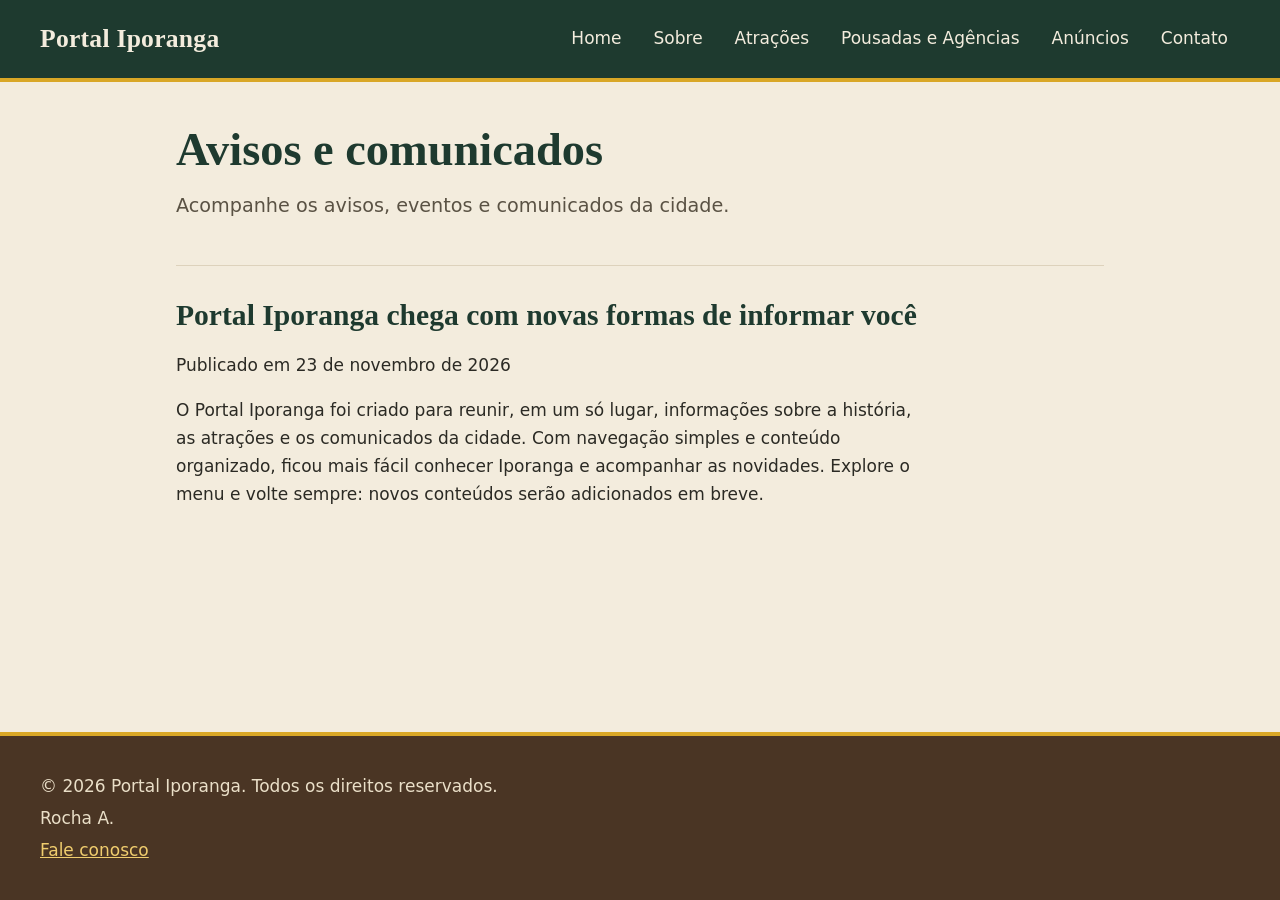
==== anuncios.html @ 33426d28 "Cria estrutura inicial do Portal Iporanga" ====
<!DOCTYPE html>
<html lang="pt-BR">
<head>
    <meta charset="UTF-8">
    <meta name="viewport" content="width=device-width, initial-scale=1.0">
    <title>Anúncios - Portal Iporanga</title>
    <link rel="stylesheet" href="style.css">
</head>
<body>
    <header>
        <strong>Portal Iporanga</strong>
        <nav>
            <ul>
                <li><a href="index.html">Home</a></li>
                <li><a href="sobre.html">Sobre</a></li>
                <li><a href="atracoes.html">Atrações</a></li>
                <li><a href="servicos.html">Pousadas e Agências</a></li>
                <li><a href="anuncios.html">Anúncios</a></li>
                <li><a href="contato.html">Contato</a></li>
            </ul>
        </nav>
    </header>

    <main>
        <h1>Avisos e comunicados</h1>
        <p>Acompanhe os avisos, eventos e comunicados da cidade.</p>

        <section>
            <h2>Portal Iporanga chega com novas formas de informar você</h2>
            <p>Publicado em 23 de novembro de 2026</p>
            <p>O Portal Iporanga foi criado para reunir, em um só lugar, informações sobre a história, as atrações e os comunicados da cidade. Com navegação simples e conteúdo organizado, ficou mais fácil conhecer Iporanga e acompanhar as novidades. Explore o menu e volte sempre: novos conteúdos serão adicionados em breve.</p>
        </section>

    </main>

    <footer>
        <p>&copy; 2026 Portal Iporanga. Todos os direitos reservados.</p>
        <p>Rocha A.</p>
        <p><a href="contato.html">Fale conosco</a></p>
    </footer>
</body>
</html>
---- style.css ----
/* ==========================================================
   Portal Iporanga - folha de estilos
   Paleta: verde (Mata Atlântica), azul (rio Ribeira), amarelo (ouro),
   marrom (terra e casario de pau a pique) e bege (taipa).
   ========================================================== */

:root {
    --bosque: #1e3a2f;      /* verde-escuro: cabeçalho e títulos */
    --musgo: #3e6b4d;       /* verde médio: detalhes dos cartões */
    --bege: #f3ecdd;        /* bege: fundo da página, cor da taipa */
    --papel: #fffdf8;       /* bege bem claro: fundo dos cartões */
    --rio: #1f5f8b;         /* azul: links no texto, cor do rio */
    --rio-escuro: #154468;  /* azul-escuro: links ao passar o mouse */
    --ouro: #d9a726;        /* amarelo: filetes e destaques */
    --ouro-claro: #f0cd6e;  /* amarelo claro: destaques sobre fundo escuro */
    --terra: #4a3524;       /* marrom: rodapé */
    --tinta: #2b2a24;       /* texto principal */
    --tinta-suave: #5a5244; /* texto secundário */
    --linha: #ddd2bc;       /* bordas discretas */

    --fonte-titulo: Georgia, "Times New Roman", serif;
    --fonte-texto: "Segoe UI", system-ui, -apple-system, Roboto, "Helvetica Neue", Arial, sans-serif;
}

/* ---------- Base ---------- */

*,
*::before,
*::after {
    box-sizing: border-box;
}

html {
    -webkit-text-size-adjust: 100%;
}

body {
    margin: 0;
    min-height: 100vh;
    display: flex;
    flex-direction: column;
    background: var(--bege);
    color: var(--tinta);
    font-family: var(--fonte-texto);
    font-size: 1.0625rem;
    line-height: 1.65;
}

a:focus-visible {
    outline: 3px solid var(--ouro);
    outline-offset: 2px;
}

/* ---------- Cabeçalho e menu ---------- */

body > header {
    display: flex;
    flex-wrap: wrap;
    align-items: center;
    justify-content: space-between;
    gap: 0.75rem 2rem;
    padding: 1rem clamp(1rem, 4vw, 2.5rem);
    background: var(--bosque);
    color: var(--bege);
    border-bottom: 4px solid var(--ouro);
}

body > header strong {
    font-family: var(--fonte-titulo);
    font-size: 1.6rem;
    font-weight: 700;
    letter-spacing: 0.01em;
}

nav ul {
    display: flex;
    flex-wrap: wrap;
    gap: 0.25rem 0.5rem;
    margin: 0;
    padding: 0;
    list-style: none;
}

nav a {
    display: block;
    padding: 0.5rem 0.75rem;
    border-bottom: 2px solid transparent;
    color: var(--bege);
    text-decoration: none;
    transition: color 0.15s, border-color 0.15s;
}

nav a:hover {
    color: var(--ouro-claro);
    border-bottom-color: var(--ouro-claro);
}

nav a[aria-current="page"] {
    border-bottom-color: var(--ouro);
    font-weight: 600;
}

nav a:focus-visible {
    outline-color: var(--ouro-claro);
}

/* ---------- Conteúdo principal ---------- */

main {
    flex: 1;
    width: 100%;
    max-width: 62rem;
    margin: 0 auto;
    padding: 2.5rem clamp(1rem, 4vw, 2rem) 3.5rem;
}

main p,
main li {
    max-width: 68ch;
}

h1,
h2,
h3 {
    font-family: var(--fonte-titulo);
    line-height: 1.2;
    color: var(--bosque);
}

h1 {
    margin: 0 0 0.75rem;
    font-size: clamp(2rem, 1rem + 3.5vw, 2.9rem);
}

main > h1 + p {
    margin-top: 0;
    font-size: 1.2rem;
    color: var(--tinta-suave);
}

h2 {
    margin: 0 0 0.75rem;
    font-size: clamp(1.45rem, 1rem + 1.5vw, 1.85rem);
}

h3 {
    margin: 1.75rem 0 0.4rem;
    font-size: 1.2rem;
}

main section {
    margin-top: 2.75rem;
    padding-top: 2rem;
    border-top: 1px solid var(--linha);
}

main ul {
    padding-left: 1.25rem;
}

main li {
    margin: 0.4rem 0;
}

main a {
    color: var(--rio);
    text-underline-offset: 0.2em;
}

main a:hover {
    color: var(--rio-escuro);
}

/* ---------- Cartões (hospedagens, guias, agências) ---------- */

section:has(> article ul) {
    display: grid;
    grid-template-columns: repeat(auto-fill, minmax(17rem, 1fr));
    gap: 1rem;
}

section:has(> article ul) > h2,
section:has(> article ul) > p {
    grid-column: 1 / -1;
    margin-bottom: 0;
}

article:has(ul) {
    padding: 1rem 1.25rem;
    background: var(--papel);
    border: 1px solid var(--linha);
    border-left: 4px solid var(--musgo);
    border-radius: 0.375rem;
}

article:has(ul) h3 {
    margin: 0 0 0.5rem;
    font-size: 1.15rem;
}

article:has(ul) ul {
    margin: 0;
    padding: 0;
    list-style: none;
}

article:has(ul) li {
    margin: 0.3rem 0;
    overflow-wrap: anywhere;
}

/* ---------- Rodapé ---------- */

body > footer {
    padding: 2rem clamp(1rem, 4vw, 2.5rem);
    background: var(--terra);
    color: #eadfc8;
    border-top: 4px solid var(--ouro);
}

footer p {
    margin: 0.25rem 0;
}

footer a {
    color: var(--ouro-claro);
}

footer a:focus-visible {
    outline-color: var(--ouro-claro);
}

/* ---------- Telas pequenas ---------- */

@media (max-width: 40rem) {
    body {
        font-size: 1rem;
    }

    body > header {
        flex-direction: column;
        align-items: flex-start;
    }

    nav ul {
        gap: 0 0.25rem;
    }

    nav a {
        padding: 0.5rem;
    }
}

@media (prefers-reduced-motion: reduce) {
    * {
        transition: none !important;
    }
}
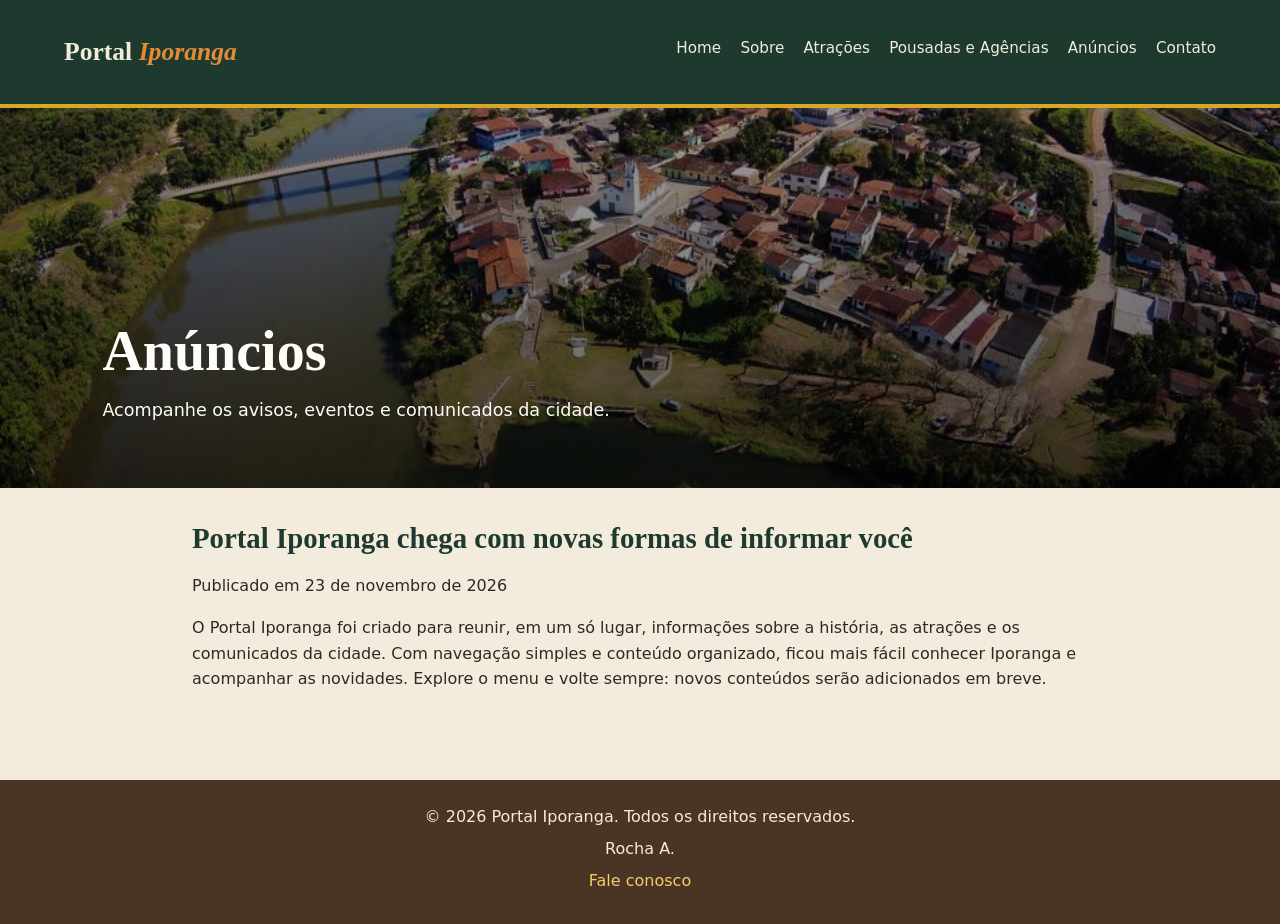
==== commit cecc02ef: "Atualização" ====
--- a/anuncios.html
+++ b/anuncios.html
@@ -8,7 +8,7 @@
 </head>
 <body>
     <header>
-        <strong>Portal Iporanga</strong>
+        <strong>Portal <span>Iporanga</span></strong>
         <nav>
             <ul>
                 <li><a href="index.html">Home</a></li>
@@ -22,8 +22,10 @@
     </header>
 
     <main>
-        <h1>Avisos e comunicados</h1>
-        <p>Acompanhe os avisos, eventos e comunicados da cidade.</p>
+        <section class="capa capa-home">
+            <h1>Anúncios</h1>
+            <p>Acompanhe os avisos, eventos e comunicados da cidade.</p>
+        </section>
 
         <section>
             <h2>Portal Iporanga chega com novas formas de informar você</h2>
--- a/style.css
+++ b/style.css
@@ -1,257 +1,322 @@
-/* ==========================================================
-   Portal Iporanga - folha de estilos
-   Paleta: verde (Mata Atlântica), azul (rio Ribeira), amarelo (ouro),
-   marrom (terra e casario de pau a pique) e bege (taipa).
-   ========================================================== */
-
-:root {
-    --bosque: #1e3a2f;      /* verde-escuro: cabeçalho e títulos */
-    --musgo: #3e6b4d;       /* verde médio: detalhes dos cartões */
-    --bege: #f3ecdd;        /* bege: fundo da página, cor da taipa */
-    --papel: #fffdf8;       /* bege bem claro: fundo dos cartões */
-    --rio: #1f5f8b;         /* azul: links no texto, cor do rio */
-    --rio-escuro: #154468;  /* azul-escuro: links ao passar o mouse */
-    --ouro: #d9a726;        /* amarelo: filetes e destaques */
-    --ouro-claro: #f0cd6e;  /* amarelo claro: destaques sobre fundo escuro */
-    --terra: #4a3524;       /* marrom: rodapé */
-    --tinta: #2b2a24;       /* texto principal */
-    --tinta-suave: #5a5244; /* texto secundário */
-    --linha: #ddd2bc;       /* bordas discretas */
-
-    --fonte-titulo: Georgia, "Times New Roman", serif;
-    --fonte-texto: "Segoe UI", system-ui, -apple-system, Roboto, "Helvetica Neue", Arial, sans-serif;
-}
-
-/* ---------- Base ---------- */
-
-*,
-*::before,
-*::after {
+/* Portal Iporanga - folha de estilos
+
+   Paleta:
+   verde-escuro  #1e3a2f  cabeçalho e títulos
+   verde médio   #3e6b4d  detalhe dos cartões
+   azul          #1f5f8b  links (rio Ribeira); #154468 ao passar o mouse
+   amarelo       #d9a726  filetes e destaques; #f0cd6e sobre fundo escuro
+   marrom        #4a3524  rodapé
+   bege          #f3ecdd  fundo da página; #fffdf8 nos cartões; #ddd2bc nas bordas
+   texto         #2b2a24  principal; #5a5244 secundário
+*/
+
+/* Base */
+
+* {
+    margin: 0;
+    padding: 0;
     box-sizing: border-box;
 }
 
 html {
-    -webkit-text-size-adjust: 100%;
-}
-
+    scroll-behavior: smooth;
+}
+
+.span {
+    color: #e58b38;
+}
 body {
-    margin: 0;
     min-height: 100vh;
     display: flex;
     flex-direction: column;
-    background: var(--bege);
-    color: var(--tinta);
-    font-family: var(--fonte-texto);
-    font-size: 1.0625rem;
-    line-height: 1.65;
-}
-
-a:focus-visible {
-    outline: 3px solid var(--ouro);
-    outline-offset: 2px;
-}
-
-/* ---------- Cabeçalho e menu ---------- */
+    background: #f3ecdd;
+    color: #2b2a24;
+    font-family: "Segoe UI", system-ui, -apple-system, Roboto, "Helvetica Neue", Arial, sans-serif;
+    line-height: 1.6;
+}
+
+main {
+    flex: 1;
+}
+
+
+/* Cabeçalho e menu */
 
 body > header {
     display: flex;
     flex-wrap: wrap;
     align-items: center;
     justify-content: space-between;
-    gap: 0.75rem 2rem;
-    padding: 1rem clamp(1rem, 4vw, 2.5rem);
-    background: var(--bosque);
-    color: var(--bege);
-    border-bottom: 4px solid var(--ouro);
+    gap: 1rem;
+    padding: 1.2rem 5%;
+    background: #1e3a2f;
+    color: #f3ecdd;
+    border-bottom: 4px solid #d9a726;
 }
 
 body > header strong {
-    font-family: var(--fonte-titulo);
+    font-family: Georgia, "Times New Roman", serif;
     font-size: 1.6rem;
-    font-weight: 700;
-    letter-spacing: 0.01em;
-}
-
-nav ul {
+    font-weight: bold;
+}
+
+body > header strong span {
+    color: #e58b38;
+    font-style: italic;
+}
+
+body > header nav ul {
     display: flex;
     flex-wrap: wrap;
-    gap: 0.25rem 0.5rem;
-    margin: 0;
-    padding: 0;
+    align-items: center;
+    justify-content: center;
+    gap: 0.5rem 1.2rem;
     list-style: none;
 }
 
-nav a {
-    display: block;
-    padding: 0.5rem 0.75rem;
-    border-bottom: 2px solid transparent;
-    color: var(--bege);
+body > header nav a {
+    color: #f3ecdd;
     text-decoration: none;
-    transition: color 0.15s, border-color 0.15s;
-}
-
-nav a:hover {
-    color: var(--ouro-claro);
-    border-bottom-color: var(--ouro-claro);
-}
-
-nav a[aria-current="page"] {
-    border-bottom-color: var(--ouro);
-    font-weight: 600;
-}
-
-nav a:focus-visible {
-    outline-color: var(--ouro-claro);
-}
-
-/* ---------- Conteúdo principal ---------- */
-
-main {
-    flex: 1;
+    font-size: 0.95rem;
+    transition: color 0.2s ease;
+}
+
+body > header nav a:hover,
+body > header nav a[aria-current="page"] {
+    color: #f0cd6e;
+}
+
+body > header nav a[aria-current="page"] {
+    font-weight: bold;
+}
+
+
+/* Capa (foto de fundo no topo de cada página) */
+
+.capa {
+    min-height: 380px;
+    display: flex;
+    flex-direction: column;
+    justify-content: flex-end;
+    align-items: flex-start;
+    padding: 3rem 8%;
+    background-color: #1e3a2f;
+    background-image: linear-gradient(
+        rgba(0, 0, 0, 0.35),
+        rgba(0, 0, 0, 0.65)
+    );
+    background-size: cover;
+    background-position: center;
+    background-repeat: no-repeat;
+    color: #fffdf8;
+}
+
+.capa h1 {
+    max-width: 850px;
+    margin-bottom: 0.8rem;
+    font-family: Georgia, "Times New Roman", serif;
+    font-size: clamp(2rem, 5vw, 3.5rem);
+    line-height: 1.15;
+}
+
+.capa p {
+    max-width: 650px;
+    font-size: 1.1rem;
+    color: #fffdf8;
+}
+
+
+/* Fotos: ficam na mesma pasta do style.css */
+
+.capa-home {
+    background-image:
+        linear-gradient(rgba(0, 0, 0, 0.35), rgba(0, 0, 0, 0.65)),
+        url("capa-home.jpg.jpg");
+}
+
+.capa-sobre {
+    background-image:
+        linear-gradient(rgba(0, 0, 0, 0.35), rgba(0, 0, 0, 0.65)),
+        url("capa-sobre.jpg.jpg");
+}
+
+.capa-atracoes {
+    background-image:
+        linear-gradient(rgba(0, 0, 0, 0.35), rgba(0, 0, 0, 0.65)),
+        url("capa-atracoes.jpg.jpg");
+}
+
+.capa-servicos {
+    background-image:
+        linear-gradient(rgba(0, 0, 0, 0.35), rgba(0, 0, 0, 0.65)),
+        url("capa-servicos.jpg.jpg");
+}
+
+.capa-anuncios {
+    background-image:
+        linear-gradient(rgba(0, 0, 0, 0.35), rgba(0, 0, 0, 0.65)),
+        url("capa-anuncios.jpg.jpg");
+}
+
+.capa-contato {
+    background-image:
+        linear-gradient(rgba(0, 0, 0, 0.35), rgba(0, 0, 0, 0.65)),
+        url("capa-contato.jpg.jpg");
+}
+
+
+/* Conteúdo: margens laterais e espaço para respirar */
+
+.conteudo {
     width: 100%;
     max-width: 62rem;
     margin: 0 auto;
-    padding: 2.5rem clamp(1rem, 4vw, 2rem) 3.5rem;
-}
-
-main p,
-main li {
-    max-width: 68ch;
-}
-
-h1,
+    padding: 3rem clamp(1.2rem, 5%, 3rem) 4.5rem;
+}
+
+.conteudo section {
+    margin-bottom: 2.5rem;
+}
+
+.conteudo section:last-child {
+    margin-bottom: 0;
+}
+
+
+/* Segurança: se alguma página ainda estiver sem a capa, o texto mantém as margens */
+
+main > section:not(.capa) {
+    width: 100%;
+    max-width: 62rem;
+    margin: 0 auto 2.5rem;
+    padding: 2rem clamp(1.2rem, 5%, 3rem);
+}
+
+
+/* Textos */
+
 h2,
 h3 {
-    font-family: var(--fonte-titulo);
-    line-height: 1.2;
-    color: var(--bosque);
-}
-
-h1 {
-    margin: 0 0 0.75rem;
-    font-size: clamp(2rem, 1rem + 3.5vw, 2.9rem);
-}
-
-main > h1 + p {
+    color: #1e3a2f;
+    font-family: Georgia, "Times New Roman", serif;
+    line-height: 1.3;
+}
+
+h2 {
+    margin-bottom: 1rem;
+    font-size: 1.8rem;
+}
+
+h3 {
+    margin: 1.5rem 0 0.7rem;
+    font-size: 1.3rem;
+}
+
+p {
+    margin-bottom: 1rem;
+}
+
+ul {
+    margin: 1rem 0 1rem 1.5rem;
+}
+
+li {
+    margin-bottom: 0.5rem;
+}
+
+main a {
+    color: #1f5f8b;
+    text-decoration: none;
+}
+
+main a:hover {
+    color: #154468;
+    text-decoration: underline;
+}
+
+
+/* Cartões (hospedagens, guias, agências) */
+
+.conteudo section:has(> article),
+.conteudo article {
+    border: 1px solid #ddd2bc;
+    border-left: 4px solid #3e6b4d;
+    border-radius: 8px;
+    background: #fffdf8;
+    padding: 1.5rem;
+    margin-bottom: 1.5rem;
+}
+
+.conteudo article h2,
+.conteudo article h3 {
     margin-top: 0;
-    font-size: 1.2rem;
-    color: var(--tinta-suave);
-}
-
-h2 {
-    margin: 0 0 0.75rem;
-    font-size: clamp(1.45rem, 1rem + 1.5vw, 1.85rem);
-}
-
-h3 {
-    margin: 1.75rem 0 0.4rem;
-    font-size: 1.2rem;
-}
-
-main section {
-    margin-top: 2.75rem;
-    padding-top: 2rem;
-    border-top: 1px solid var(--linha);
-}
-
-main ul {
-    padding-left: 1.25rem;
-}
-
-main li {
-    margin: 0.4rem 0;
-}
-
-main a {
-    color: var(--rio);
-    text-underline-offset: 0.2em;
-}
-
-main a:hover {
-    color: var(--rio-escuro);
-}
-
-/* ---------- Cartões (hospedagens, guias, agências) ---------- */
-
-section:has(> article ul) {
-    display: grid;
-    grid-template-columns: repeat(auto-fill, minmax(17rem, 1fr));
-    gap: 1rem;
-}
-
-section:has(> article ul) > h2,
-section:has(> article ul) > p {
-    grid-column: 1 / -1;
-    margin-bottom: 0;
-}
-
-article:has(ul) {
-    padding: 1rem 1.25rem;
-    background: var(--papel);
-    border: 1px solid var(--linha);
-    border-left: 4px solid var(--musgo);
-    border-radius: 0.375rem;
-}
-
-article:has(ul) h3 {
-    margin: 0 0 0.5rem;
-    font-size: 1.15rem;
-}
-
-article:has(ul) ul {
-    margin: 0;
-    padding: 0;
-    list-style: none;
-}
-
-article:has(ul) li {
-    margin: 0.3rem 0;
-    overflow-wrap: anywhere;
-}
-
-/* ---------- Rodapé ---------- */
+}
+
+
+/* Rodapé */
 
 body > footer {
-    padding: 2rem clamp(1rem, 4vw, 2.5rem);
-    background: var(--terra);
-    color: #eadfc8;
-    border-top: 4px solid var(--ouro);
-}
-
-footer p {
-    margin: 0.25rem 0;
-}
-
-footer a {
-    color: var(--ouro-claro);
-}
-
-footer a:focus-visible {
-    outline-color: var(--ouro-claro);
-}
-
-/* ---------- Telas pequenas ---------- */
+    margin-top: auto;
+    padding: 1.5rem 5%;
+    background: #4a3524;
+    color: #f3ecdd;
+    text-align: center;
+}
+
+body > footer p {
+    margin-bottom: 0.4rem;
+}
+
+body > footer a {
+    color: #f0cd6e;
+    text-decoration: none;
+}
+
+body > footer a:hover {
+    text-decoration: underline;
+}
+
+
+/* Telas pequenas */
 
 @media (max-width: 40rem) {
-    body {
-        font-size: 1rem;
-    }
-
     body > header {
         flex-direction: column;
-        align-items: flex-start;
-    }
-
-    nav ul {
-        gap: 0 0.25rem;
-    }
-
-    nav a {
-        padding: 0.5rem;
+        text-align: center;
+        padding: 1rem;
+    }
+
+    body > header nav ul {
+        gap: 0.7rem 1rem;
+    }
+
+    .capa {
+        min-height: 300px;
+        padding: 2rem 1.3rem;
+    }
+
+    .capa h1 {
+        font-size: 2rem;
+    }
+
+    .capa p {
+        font-size: 1rem;
+    }
+
+    .conteudo {
+        padding: 2rem 1.2rem 3rem;
+    }
+
+    main > section:not(.capa) {
+        padding: 1.5rem 1.2rem;
     }
 }
 
 @media (prefers-reduced-motion: reduce) {
+    html {
+        scroll-behavior: auto;
+    }
+
     * {
         transition: none !important;
     }
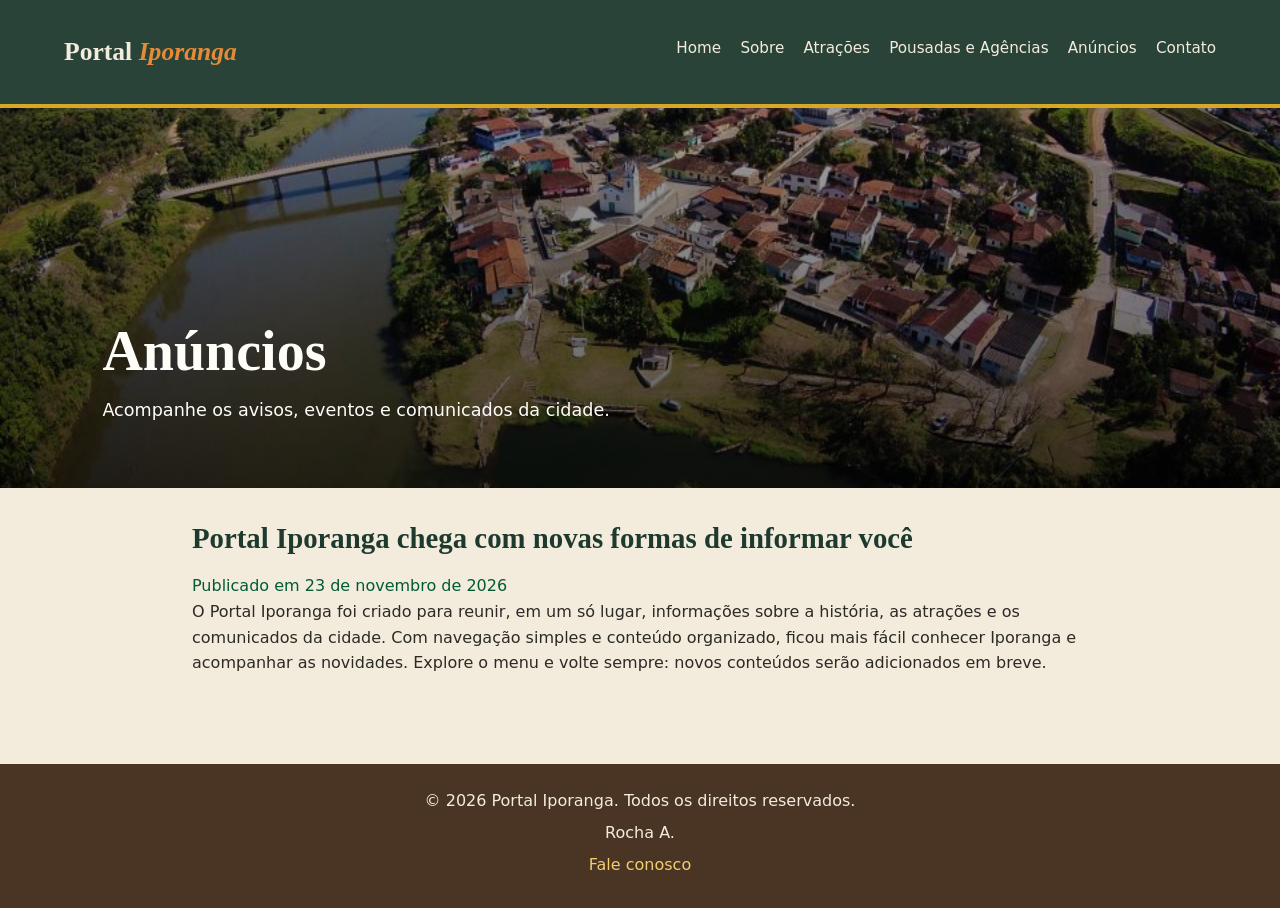
==== commit 4b107e24: "Atualização" ====
--- a/anuncios.html
+++ b/anuncios.html
@@ -29,7 +29,7 @@
 
         <section>
             <h2>Portal Iporanga chega com novas formas de informar você</h2>
-            <p>Publicado em 23 de novembro de 2026</p>
+            <date time="2026-11-23" class="time">Publicado em 23 de novembro de 2026</date>
             <p>O Portal Iporanga foi criado para reunir, em um só lugar, informações sobre a história, as atrações e os comunicados da cidade. Com navegação simples e conteúdo organizado, ficou mais fácil conhecer Iporanga e acompanhar as novidades. Explore o menu e volte sempre: novos conteúdos serão adicionados em breve.</p>
         </section>
 
--- a/style.css
+++ b/style.css
@@ -22,9 +22,6 @@
     scroll-behavior: smooth;
 }
 
-.span {
-    color: #e58b38;
-}
 body {
     min-height: 100vh;
     display: flex;
@@ -49,9 +46,10 @@
     justify-content: space-between;
     gap: 1rem;
     padding: 1.2rem 5%;
-    background: #1e3a2f;
+    background: rgba(30, 58, 47, 0.95);
     color: #f3ecdd;
     border-bottom: 4px solid #d9a726;
+    backdrop-filter: blur(3px);
 }
 
 body > header strong {
@@ -237,21 +235,49 @@
 
 /* Cartões (hospedagens, guias, agências) */
 
-.conteudo section:has(> article),
-.conteudo article {
+.conteudo section:has(> article ul) {
+    display: grid;
+    grid-template-columns: repeat(auto-fill, minmax(17rem, 1fr));
+    gap: 1.25rem;
+}
+
+.conteudo section:has(> article ul) > h2,
+.conteudo section:has(> article ul) > p {
+    grid-column: 1 / -1;
+    margin-bottom: 0;
+}
+
+.conteudo article:has(ul) {
+    padding: 1.25rem 1.5rem;
+    background: #fffdf8;
     border: 1px solid #ddd2bc;
     border-left: 4px solid #3e6b4d;
     border-radius: 8px;
-    background: #fffdf8;
-    padding: 1.5rem;
-    margin-bottom: 1.5rem;
-}
-
-.conteudo article h2,
-.conteudo article h3 {
-    margin-top: 0;
-}
-
+    box-shadow: 0 1px 3px rgba(74, 53, 36, 0.08);
+}
+
+.conteudo article:has(ul) h3 {
+    margin: 0 0 0.6rem;
+    font-size: 1.15rem;
+}
+
+.conteudo article:has(ul) ul {
+    margin: 0;
+    padding: 0;
+    list-style: none;
+}
+
+.conteudo article:has(ul) li {
+    margin: 0.35rem 0;
+    overflow-wrap: anywhere;
+}
+
+.span {
+    color: #e58b38;
+}
+.time {
+    color: #005b35;
+}
 
 /* Rodapé */
 
